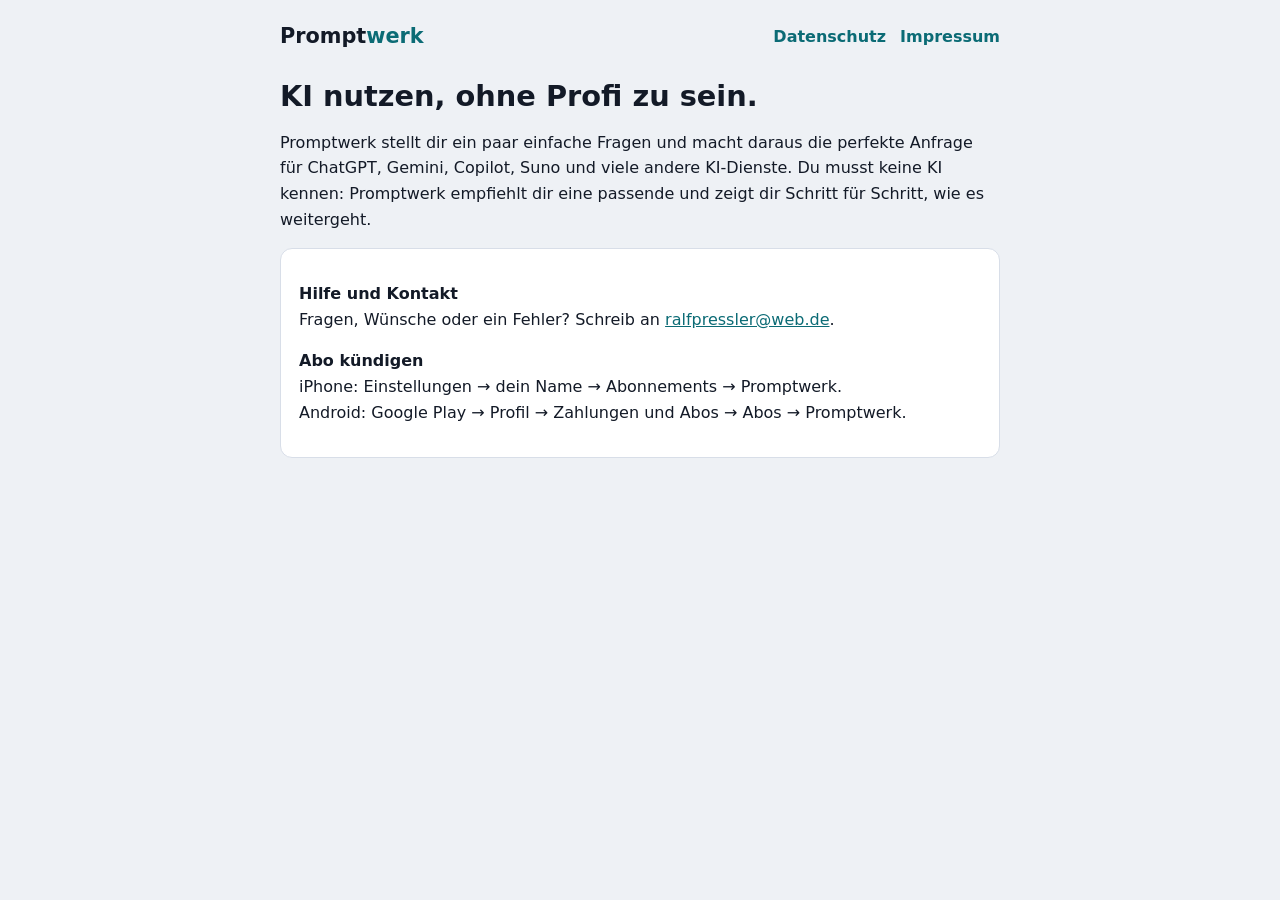
==== index.html @ bfaf6f0e "Webseite: Hilfe, Datenschutz, Impressum Co-Authored-By: Claude Opus 5.5 <noreply@anthropic.com> Clau" ====
<!doctype html>
<html lang="de"><head><meta charset="utf-8"><meta name="viewport" content="width=device-width,initial-scale=1,viewport-fit=cover">
<title>Promptwerk</title><link rel="stylesheet" href="style.css"></head>
<body>
<header><a class="logo" href="index.html">Prompt<span>werk</span></a><nav><a href="datenschutz.html">Datenschutz</a><a href="impressum.html">Impressum</a></nav></header>
<main>
<h1>KI nutzen, ohne Profi zu sein.</h1>
<p>Promptwerk stellt dir ein paar einfache Fragen und macht daraus die perfekte Anfrage für ChatGPT, Gemini, Copilot, Suno und viele andere KI-Dienste. Du musst keine KI kennen: Promptwerk empfiehlt dir eine passende und zeigt dir Schritt für Schritt, wie es weitergeht.</p>
<div class="card">
<p><strong>Hilfe und Kontakt</strong><br>Fragen, Wünsche oder ein Fehler? Schreib an <a href="mailto:ralfpressler@web.de">ralfpressler@web.de</a>.</p>
<p><strong>Abo kündigen</strong><br>iPhone: Einstellungen → dein Name → Abonnements → Promptwerk.<br>Android: Google Play → Profil → Zahlungen und Abos → Abos → Promptwerk.</p>
</div>
</main>
</body></html>
---- style.css ----
:root{--bg:#EEF1F5;--surface:#FFFFFF;--ink:#131A27;--muted:#5A6477;--line:#D8DEE8;--accent:#0B6B75;color-scheme:light}
@media (prefers-color-scheme:dark){:root{--bg:#0D121B;--surface:#151C28;--ink:#E6EBF3;--muted:#98A3B7;--line:#263043;--accent:#4DBCC5;color-scheme:dark}}
*{box-sizing:border-box}
body{margin:0;background:var(--bg);color:var(--ink);font:16px/1.6 -apple-system,"Segoe UI",system-ui,sans-serif;padding:0 max(16px,env(safe-area-inset-left)) 48px max(16px,env(safe-area-inset-right))}
main{max-width:720px;margin:0 auto}
header{max-width:720px;margin:0 auto;padding:20px 0 8px;display:flex;justify-content:space-between;align-items:center;gap:12px;flex-wrap:wrap}
.logo{font-weight:800;font-size:1.3rem;color:var(--ink);text-decoration:none}.logo span{color:var(--accent)}
nav a{color:var(--accent);margin-left:14px;text-decoration:none;font-weight:600}
h1{font-size:1.8rem;line-height:1.2;margin:18px 0 4px}
h2{font-size:1.15rem;margin:28px 0 6px}
.muted{color:var(--muted)}
.card{background:var(--surface);border:1px solid var(--line);border-radius:12px;padding:16px 18px;margin:14px 0}
a{color:var(--accent)}
ul{padding-left:20px}
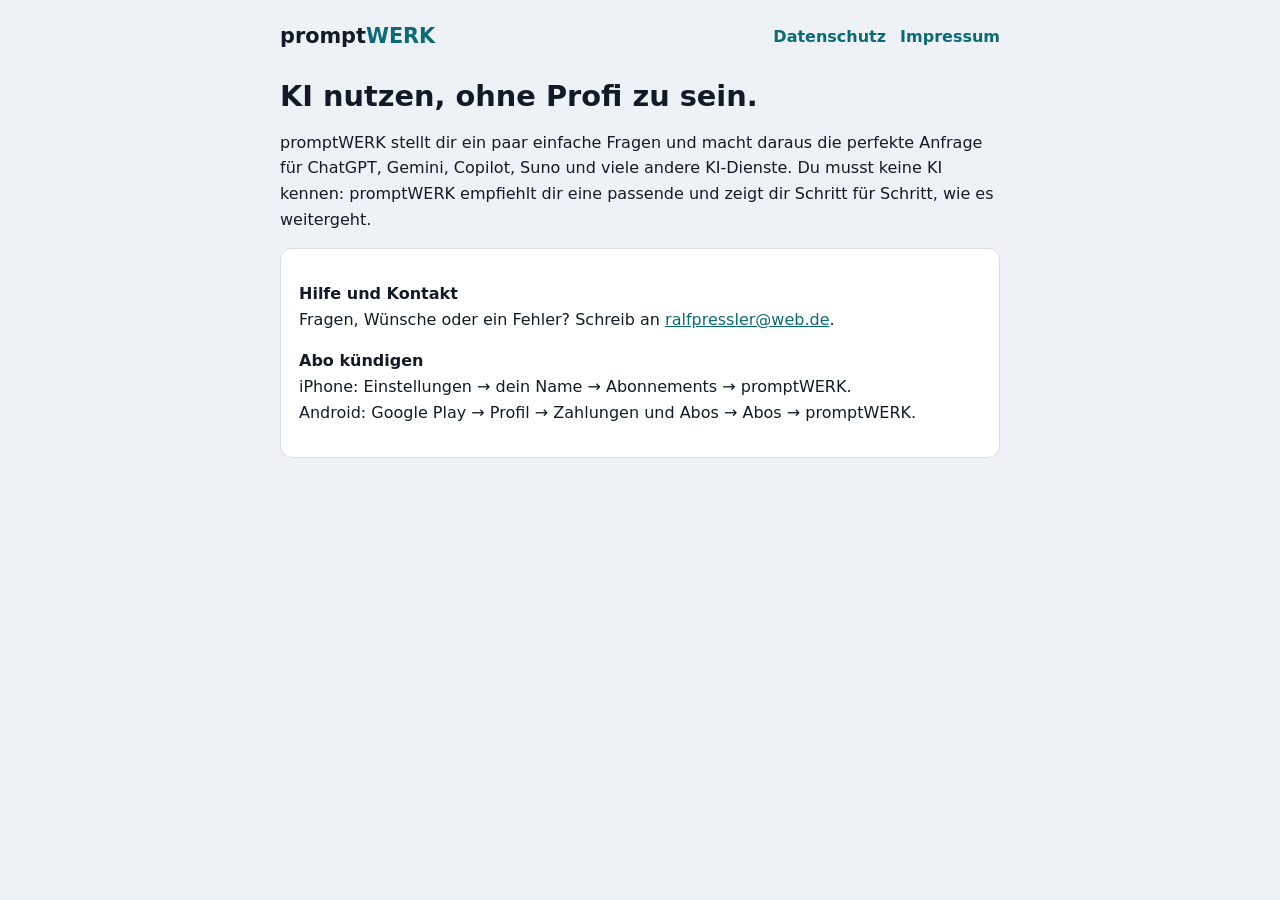
==== commit 64c6a3fd: "Schreibweise promptWERK, Datenschutz: Prompt wird beim Öffnen der KI mitgegeben Co-Authored-By: Clau" ====
--- a/index.html
+++ b/index.html
@@ -1,14 +1,14 @@
 <!doctype html>
 <html lang="de"><head><meta charset="utf-8"><meta name="viewport" content="width=device-width,initial-scale=1,viewport-fit=cover">
-<title>Promptwerk</title><link rel="stylesheet" href="style.css"></head>
+<title>promptWERK</title><link rel="stylesheet" href="style.css"></head>
 <body>
-<header><a class="logo" href="index.html">Prompt<span>werk</span></a><nav><a href="datenschutz.html">Datenschutz</a><a href="impressum.html">Impressum</a></nav></header>
+<header><a class="logo" href="index.html">prompt<span>WERK</span></a><nav><a href="datenschutz.html">Datenschutz</a><a href="impressum.html">Impressum</a></nav></header>
 <main>
 <h1>KI nutzen, ohne Profi zu sein.</h1>
-<p>Promptwerk stellt dir ein paar einfache Fragen und macht daraus die perfekte Anfrage für ChatGPT, Gemini, Copilot, Suno und viele andere KI-Dienste. Du musst keine KI kennen: Promptwerk empfiehlt dir eine passende und zeigt dir Schritt für Schritt, wie es weitergeht.</p>
+<p>promptWERK stellt dir ein paar einfache Fragen und macht daraus die perfekte Anfrage für ChatGPT, Gemini, Copilot, Suno und viele andere KI-Dienste. Du musst keine KI kennen: promptWERK empfiehlt dir eine passende und zeigt dir Schritt für Schritt, wie es weitergeht.</p>
 <div class="card">
 <p><strong>Hilfe und Kontakt</strong><br>Fragen, Wünsche oder ein Fehler? Schreib an <a href="mailto:ralfpressler@web.de">ralfpressler@web.de</a>.</p>
-<p><strong>Abo kündigen</strong><br>iPhone: Einstellungen → dein Name → Abonnements → Promptwerk.<br>Android: Google Play → Profil → Zahlungen und Abos → Abos → Promptwerk.</p>
+<p><strong>Abo kündigen</strong><br>iPhone: Einstellungen → dein Name → Abonnements → promptWERK.<br>Android: Google Play → Profil → Zahlungen und Abos → Abos → promptWERK.</p>
 </div>
 </main>
 </body></html>
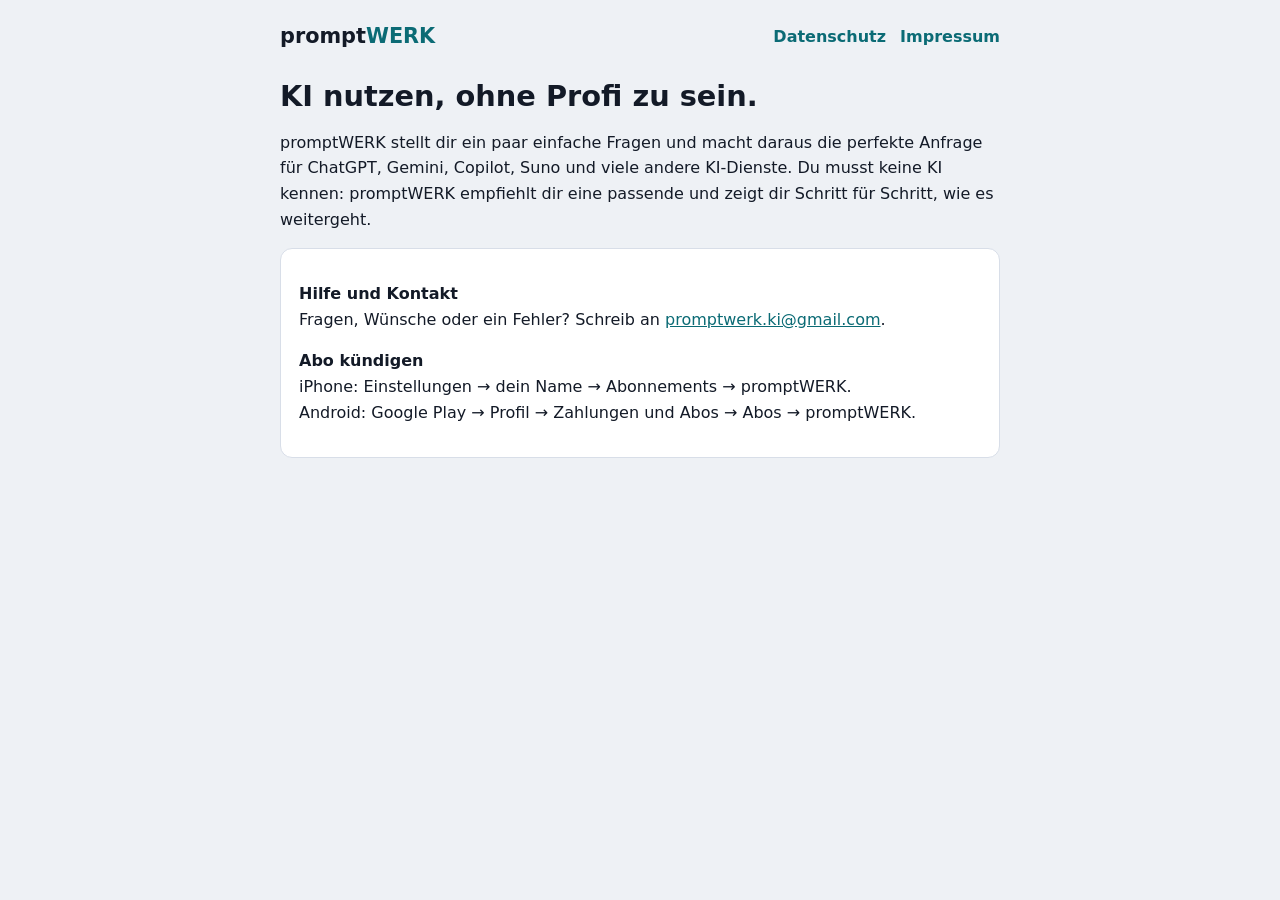
==== commit 759ba79a: "Kontakt-E-Mail: promptwerk.ki@gmail.com Co-Authored-By: Claude Opus 5.5 <noreply@anthropic.com> Clau" ====
--- a/index.html
+++ b/index.html
@@ -7,7 +7,7 @@
 <h1>KI nutzen, ohne Profi zu sein.</h1>
 <p>promptWERK stellt dir ein paar einfache Fragen und macht daraus die perfekte Anfrage für ChatGPT, Gemini, Copilot, Suno und viele andere KI-Dienste. Du musst keine KI kennen: promptWERK empfiehlt dir eine passende und zeigt dir Schritt für Schritt, wie es weitergeht.</p>
 <div class="card">
-<p><strong>Hilfe und Kontakt</strong><br>Fragen, Wünsche oder ein Fehler? Schreib an <a href="mailto:ralfpressler@web.de">ralfpressler@web.de</a>.</p>
+<p><strong>Hilfe und Kontakt</strong><br>Fragen, Wünsche oder ein Fehler? Schreib an <a href="mailto:promptwerk.ki@gmail.com">promptwerk.ki@gmail.com</a>.</p>
 <p><strong>Abo kündigen</strong><br>iPhone: Einstellungen → dein Name → Abonnements → promptWERK.<br>Android: Google Play → Profil → Zahlungen und Abos → Abos → promptWERK.</p>
 </div>
 </main>
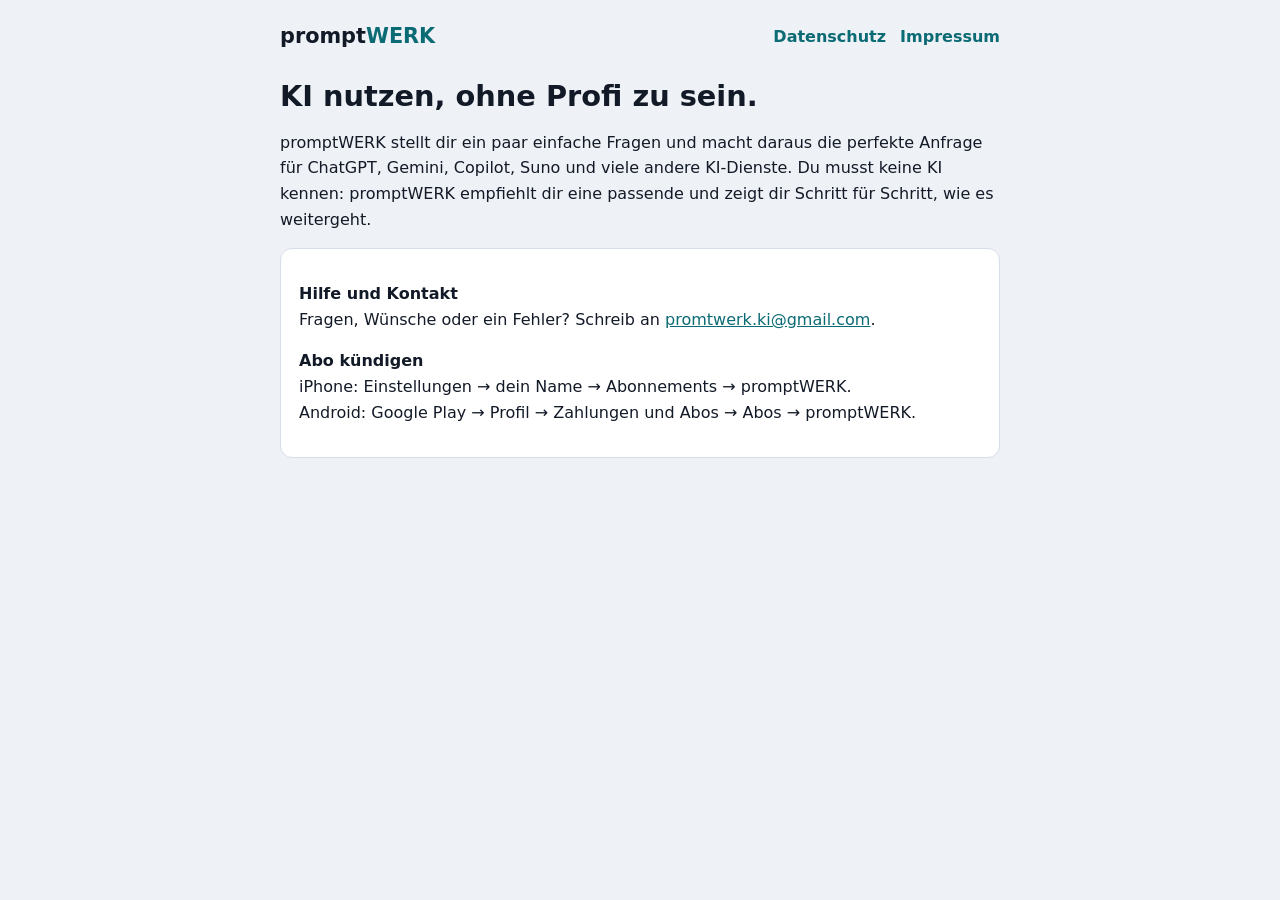
==== commit 25ec71c9: "Kontakt-E-Mail korrigiert: promtwerk.ki@gmail.com Co-Authored-By: Claude Opus 5.5 <noreply@anthropic" ====
--- a/index.html
+++ b/index.html
@@ -7,7 +7,7 @@
 <h1>KI nutzen, ohne Profi zu sein.</h1>
 <p>promptWERK stellt dir ein paar einfache Fragen und macht daraus die perfekte Anfrage für ChatGPT, Gemini, Copilot, Suno und viele andere KI-Dienste. Du musst keine KI kennen: promptWERK empfiehlt dir eine passende und zeigt dir Schritt für Schritt, wie es weitergeht.</p>
 <div class="card">
-<p><strong>Hilfe und Kontakt</strong><br>Fragen, Wünsche oder ein Fehler? Schreib an <a href="mailto:promptwerk.ki@gmail.com">promptwerk.ki@gmail.com</a>.</p>
+<p><strong>Hilfe und Kontakt</strong><br>Fragen, Wünsche oder ein Fehler? Schreib an <a href="mailto:promtwerk.ki@gmail.com">promtwerk.ki@gmail.com</a>.</p>
 <p><strong>Abo kündigen</strong><br>iPhone: Einstellungen → dein Name → Abonnements → promptWERK.<br>Android: Google Play → Profil → Zahlungen und Abos → Abos → promptWERK.</p>
 </div>
 </main>
